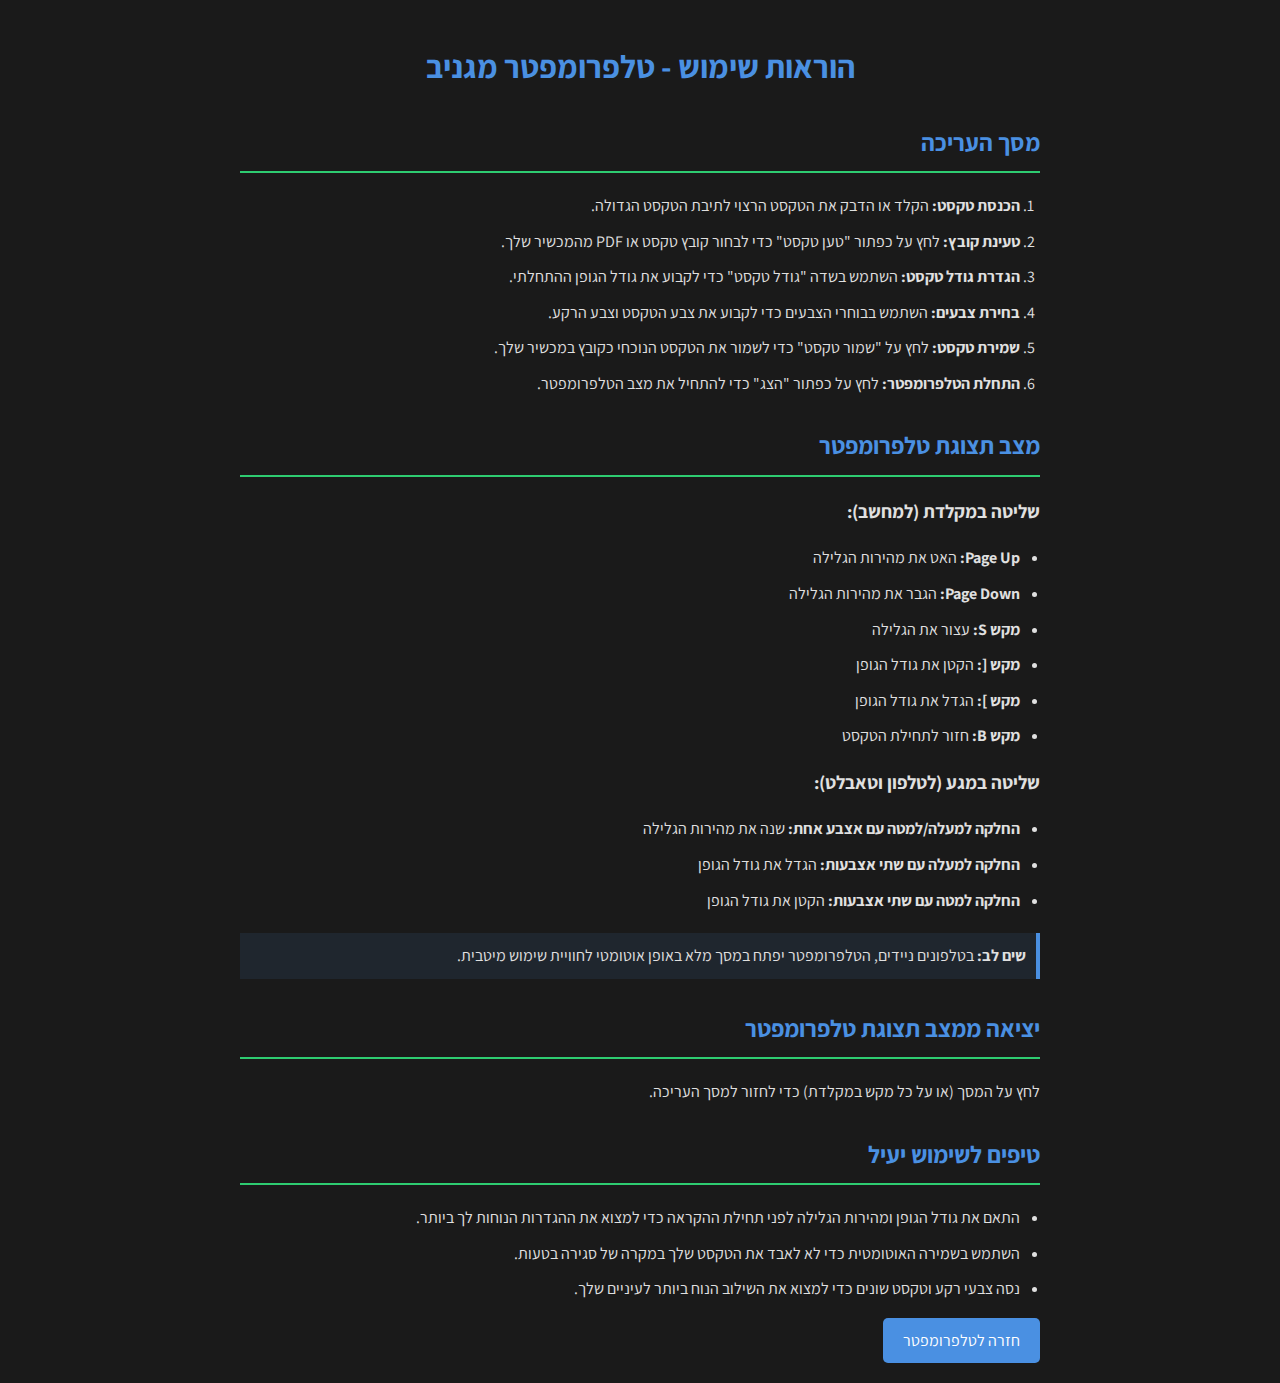
==== instructions-page.html @ f1d8e001 "Add files via upload" ====
<!DOCTYPE html>
<html lang="he" dir="rtl">
<head>
    <meta charset="UTF-8">
    <meta name="viewport" content="width=device-width, initial-scale=1.0">
    <title>הוראות שימוש - טלפרומפטר מגניב</title>
    <style>
        @import url('https://fonts.googleapis.com/css2?family=Assistant:wght@400;700&display=swap');

        :root {
            --primary-color: #4a90e2;
            --secondary-color: #2ecc71;
            --background-color: #1a1a1a;
            --text-color: #e0e0e0;
        }

        body {
            font-family: 'Assistant', sans-serif;
            background-color: var(--background-color);
            color: var(--text-color);
            line-height: 1.6;
            padding: 20px;
            max-width: 800px;
            margin: 0 auto;
        }

        h1, h2 {
            color: var(--primary-color);
        }

        h1 {
            text-align: center;
            margin-bottom: 30px;
        }

        h2 {
            margin-top: 30px;
            border-bottom: 2px solid var(--secondary-color);
            padding-bottom: 10px;
        }

        ul, ol {
            padding-right: 20px;
        }

        li {
            margin-bottom: 10px;
        }

        .note {
            background-color: rgba(74, 144, 226, 0.1);
            border-right: 4px solid var(--primary-color);
            padding: 10px;
            margin: 20px 0;
        }

        .button {
            display: inline-block;
            background-color: var(--primary-color);
            color: white;
            padding: 10px 20px;
            text-decoration: none;
            border-radius: 5px;
            transition: background-color 0.3s;
        }

        .button:hover {
            background-color: #3a7abd;
        }
    </style>
</head>
<body>
    <h1>הוראות שימוש - טלפרומפטר מגניב</h1>

    <h2>מסך העריכה</h2>
    <ol>
        <li><strong>הכנסת טקסט:</strong> הקלד או הדבק את הטקסט הרצוי לתיבת הטקסט הגדולה.</li>
        <li><strong>טעינת קובץ:</strong> לחץ על כפתור "טען טקסט" כדי לבחור קובץ טקסט או PDF מהמכשיר שלך.</li>
        <li><strong>הגדרת גודל טקסט:</strong> השתמש בשדה "גודל טקסט" כדי לקבוע את גודל הגופן ההתחלתי.</li>
        <li><strong>בחירת צבעים:</strong> השתמש בבוחרי הצבעים כדי לקבוע את צבע הטקסט וצבע הרקע.</li>
        <li><strong>שמירת טקסט:</strong> לחץ על "שמור טקסט" כדי לשמור את הטקסט הנוכחי כקובץ במכשיר שלך.</li>
        <li><strong>התחלת הטלפרומפטר:</strong> לחץ על כפתור "הצג" כדי להתחיל את מצב הטלפרומפטר.</li>
    </ol>

    <h2>מצב תצוגת טלפרומפטר</h2>
    <h3>שליטה במקלדת (למחשב):</h3>
    <ul>
        <li><strong>Page Up:</strong> האט את מהירות הגלילה</li>
        <li><strong>Page Down:</strong> הגבר את מהירות הגלילה</li>
        <li><strong>מקש S:</strong> עצור את הגלילה</li>
        <li><strong>מקש [:</strong> הקטן את גודל הגופן</li>
        <li><strong>מקש ]:</strong> הגדל את גודל הגופן</li>
        <li><strong>מקש B:</strong> חזור לתחילת הטקסט</li>
    </ul>

    <h3>שליטה במגע (לטלפון וטאבלט):</h3>
    <ul>
        <li><strong>החלקה למעלה/למטה עם אצבע אחת:</strong> שנה את מהירות הגלילה</li>
        <li><strong>החלקה למעלה עם שתי אצבעות:</strong> הגדל את גודל הגופן</li>
        <li><strong>החלקה למטה עם שתי אצבעות:</strong> הקטן את גודל הגופן</li>
    </ul>

    <div class="note">
        <strong>שים לב:</strong> בטלפונים ניידים, הטלפרומפטר יפתח במסך מלא באופן אוטומטי לחוויית שימוש מיטבית.
    </div>

    <h2>יציאה ממצב תצוגת טלפרומפטר</h2>
    <p>לחץ על המסך (או על כל מקש במקלדת) כדי לחזור למסך העריכה.</p>

    <h2>טיפים לשימוש יעיל</h2>
    <ul>
        <li>התאם את גודל הגופן ומהירות הגלילה לפני תחילת ההקראה כדי למצוא את ההגדרות הנוחות לך ביותר.</li>
        <li>השתמש בשמירה האוטומטית כדי לא לאבד את הטקסט שלך במקרה של סגירה בטעות.</li>
        <li>נסה צבעי רקע וטקסט שונים כדי למצוא את השילוב הנוח ביותר לעיניים שלך.</li>
    </ul>

    <a href="index.html" class="button">חזרה לטלפרומפטר</a>
</body>
</html>
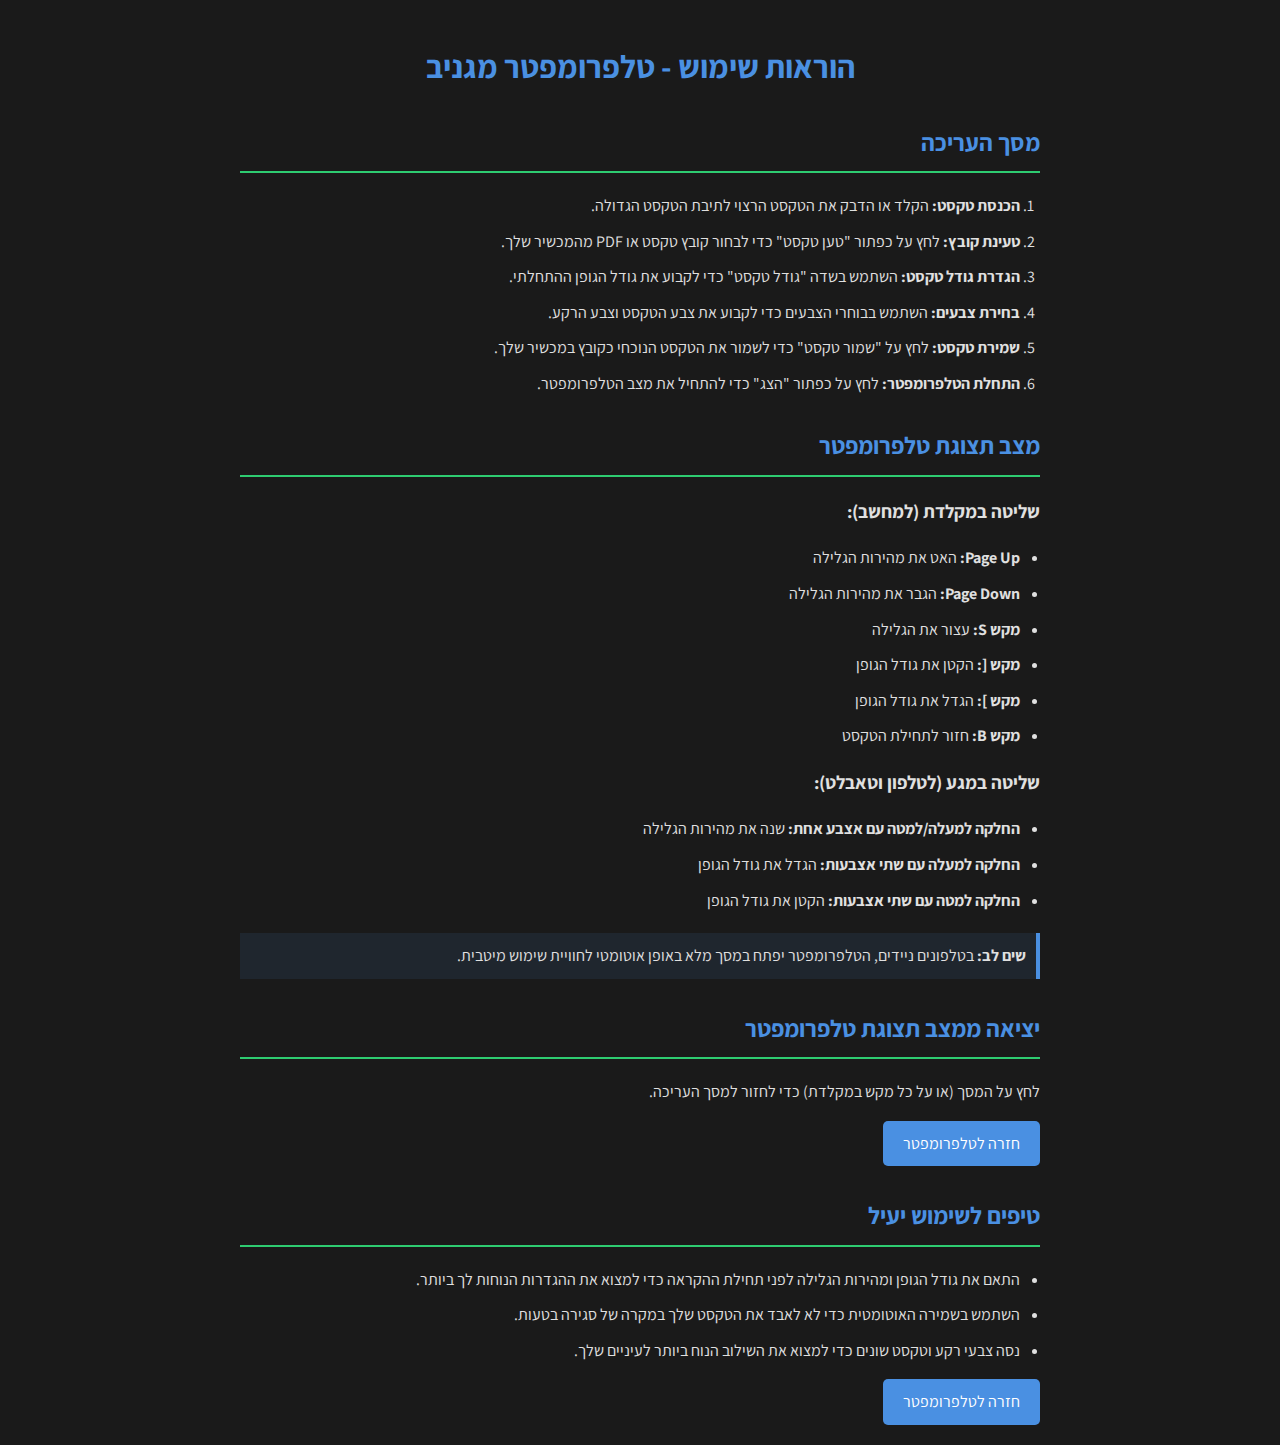
==== commit 260e5cc1: "Update instructions-page.html" ====
--- a/instructions-page.html
+++ b/instructions-page.html
@@ -107,7 +107,9 @@
     <h2>יציאה ממצב תצוגת טלפרומפטר</h2>
     <p>לחץ על המסך (או על כל מקש במקלדת) כדי לחזור למסך העריכה.</p>
 
+    <a href="index.html" class="button">חזרה לטלפרומפטר</a>
     <h2>טיפים לשימוש יעיל</h2>
+
     <ul>
         <li>התאם את גודל הגופן ומהירות הגלילה לפני תחילת ההקראה כדי למצוא את ההגדרות הנוחות לך ביותר.</li>
         <li>השתמש בשמירה האוטומטית כדי לא לאבד את הטקסט שלך במקרה של סגירה בטעות.</li>
